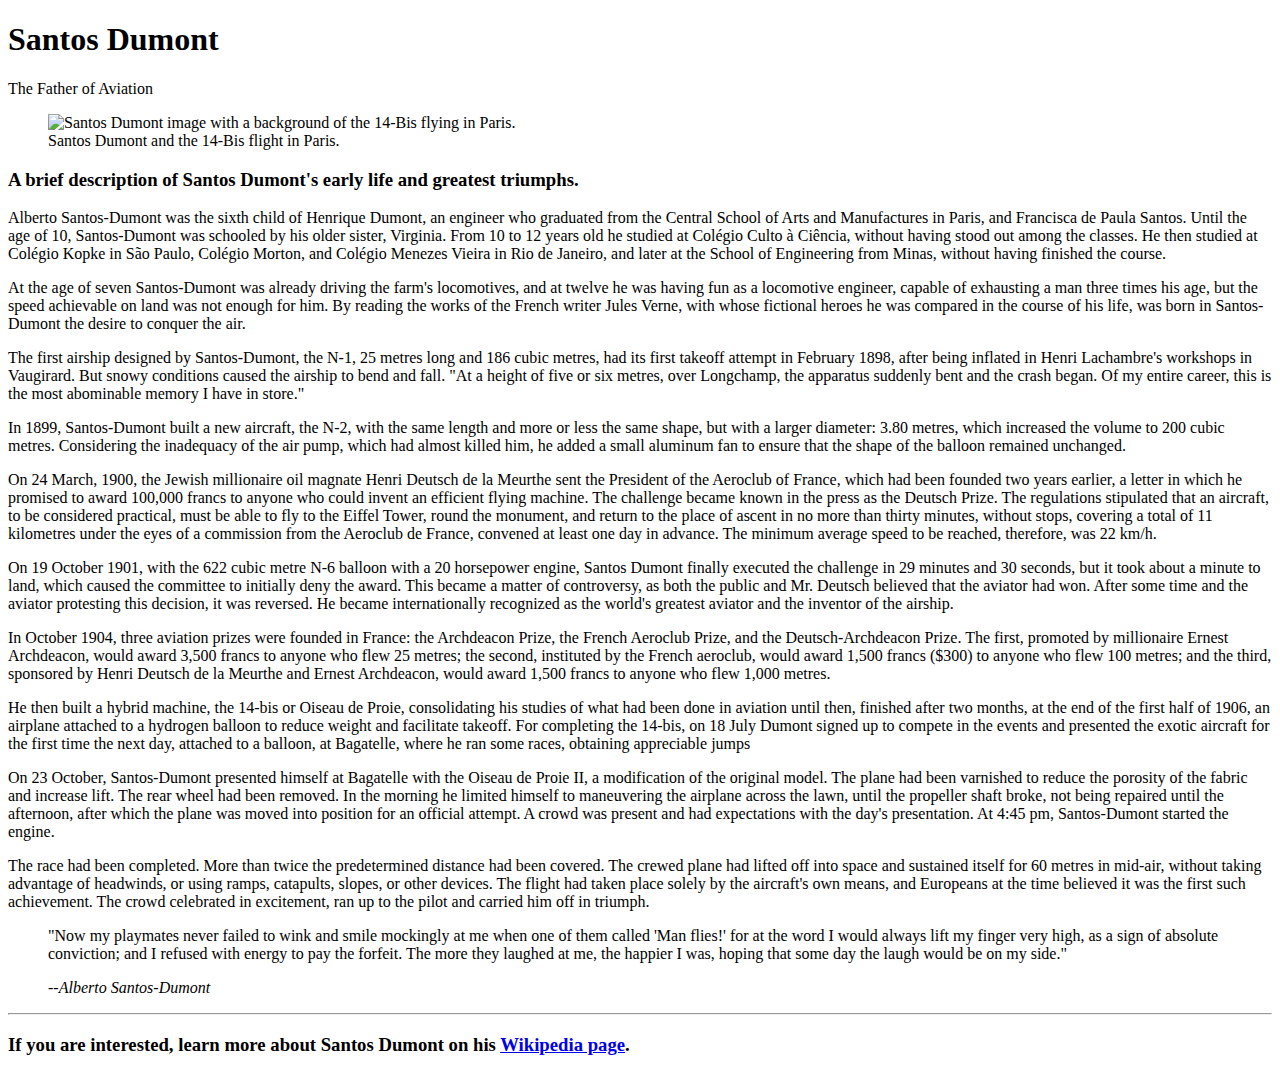
==== index.html @ 30559c8a "Add files via upload" ====
<!DOCTYPE html>
<html lang="en">
<head>
    <meta charset="UTF-8">
    <meta http-equiv="X-UA-Compatible" content="IE=edge">
    <meta name="viewport" content="width=device-width, initial-scale=1.0">
    <title>Example</title>
    <link rel="stylesheet" href="tribute.css">
</head>
<body>
    <main id="main">
        <h1 id="title">Santos Dumont</h1>
        <p>The Father of Aviation</p>
        
        <figure id="img-div">
        <img id="image" src="https://blog.bianch.com.br/wp-content/uploads/2021/05/Santos-Dumont-x-irmaos-Wright-925x308.jpg" alt="Santos Dumont image with a background of the 14-Bis flying in Paris.">
          <figcaption id="img-caption">Santos Dumont and the 14-Bis flight in Paris.</figcaption>
        </figure>
        
        <article id="tribute-info">
          <h3>A brief description of Santos Dumont's early life and greatest triumphs.</h3>
          <section id="tribute-1">
          <p>Alberto Santos-Dumont was the sixth child of Henrique Dumont, an engineer who graduated from the Central School of Arts and Manufactures in Paris, and Francisca de Paula Santos. Until the age of 10, Santos-Dumont was schooled by his older sister, Virginia. From 10 to 12 years old he studied at Colégio Culto à Ciência, without having stood out among the classes. He then studied at Colégio Kopke in São Paulo, Colégio Morton, and Colégio Menezes Vieira in Rio de Janeiro, and later at the School of Engineering from Minas, without having finished the course.</p> <p>At the age of seven Santos-Dumont was already driving the farm's locomotives, and at twelve he was having fun as a locomotive engineer, capable of exhausting a man three times his age, but the speed achievable on land was not enough for him. By reading the works of the French writer Jules Verne, with whose fictional heroes he was compared in the course of his life, was born in Santos-Dumont the desire to conquer the air.</p>
          </section>
          <section id="tribute-2">
          <p>The first airship designed by Santos-Dumont, the N-1, 25 metres long and 186 cubic metres, had its first takeoff attempt in February 1898, after being inflated in Henri Lachambre's workshops in Vaugirard. But snowy conditions caused the airship to bend and fall. "At a height of five or six metres, over Longchamp, the apparatus suddenly bent and the crash began. Of my entire career, this is the most abominable memory I have in store."</p>
            <p>In 1899, Santos-Dumont built a new aircraft, the N-2, with the same length and more or less the same shape, but with a larger diameter: 3.80 metres, which increased the volume to 200 cubic metres. Considering the inadequacy of the air pump, which had almost killed him, he added a small aluminum fan to ensure that the shape of the balloon remained unchanged.</p>
            <p>On 24 March, 1900, the Jewish millionaire oil magnate Henri Deutsch de la Meurthe sent the President of the Aeroclub of France, which had been founded two years earlier, a letter in which he promised to award 100,000 francs to anyone who could invent an efficient flying machine. The challenge became known in the press as the Deutsch Prize. The regulations stipulated that an aircraft, to be considered practical, must be able to fly to the Eiffel Tower, round the monument, and return to the place of ascent in no more than thirty minutes, without stops, covering a total of 11 kilometres under the eyes of a commission from the Aeroclub de France, convened at least one day in advance. The minimum average speed to be reached, therefore, was 22 km/h.</p>
            <p>On 19 October 1901, with the 622 cubic metre N-6 balloon with a 20 horsepower engine, Santos Dumont finally executed the challenge in 29 minutes and 30 seconds, but it took about a minute to land, which caused the committee to initially deny the award. This became a matter of controversy, as both the public and Mr. Deutsch believed that the aviator had won. After some time and the aviator protesting this decision, it was reversed. He became internationally recognized as the world's greatest aviator and the inventor of the airship.</p>
          </section>
          <section id="tribute-3">
          <p>In October 1904, three aviation prizes were founded in France: the Archdeacon Prize, the French Aeroclub Prize, and the Deutsch-Archdeacon Prize. The first, promoted by millionaire Ernest Archdeacon, would award 3,500 francs to anyone who flew 25 metres; the second, instituted by the French aeroclub, would award 1,500 francs ($300) to anyone who flew 100 metres; and the third, sponsored by Henri Deutsch de la Meurthe and Ernest Archdeacon, would award 1,500 francs to anyone who flew 1,000 metres.</p>
          <p>He then built a hybrid machine, the 14-bis or Oiseau de Proie, consolidating his studies of what had been done in aviation until then, finished after two months, at the end of the first half of 1906, an airplane attached to a hydrogen balloon to reduce weight and facilitate takeoff. For completing the 14-bis, on 18 July Dumont signed up to compete in the events and presented the exotic aircraft for the first time the next day, attached to a balloon, at Bagatelle, where he ran some races, obtaining appreciable jumps</p>
          <p>On 23 October, Santos-Dumont presented himself at Bagatelle with the Oiseau de Proie II, a modification of the original model. The plane had been varnished to reduce the porosity of the fabric and increase lift. The rear wheel had been removed. In the morning he limited himself to maneuvering the airplane across the lawn, until the propeller shaft broke, not being repaired until the afternoon, after which the plane was moved into position for an official attempt. A crowd was present and had expectations with the day's presentation. At 4:45 pm, Santos-Dumont started the engine.</p>
        <p>
        The race had been completed. More than twice the predetermined distance had been covered. The crewed plane had lifted off into space and sustained itself for 60 metres in mid-air, without taking advantage of headwinds, or using ramps, catapults, slopes, or other devices. The flight had taken place solely by the aircraft's own means, and Europeans at the time believed it was the first such achievement. The crowd celebrated in excitement, ran up to the pilot and carried him off in triumph.</p>
          </section>
        </article>
          <section id="tribute-4">
          <blockquote cite="https://www.azquotes.com/author/32299-Alberto_Santos_Dumont">
            <p>"Now my playmates never failed to wink and smile mockingly at me when one of them called 'Man flies!' for at the word I would always lift my finger very high, as a sign of absolute conviction; and I refused with energy to pay the forfeit. The more they laughed at me, the happier I was, hoping that some day the laugh would be on my side."</p>
            <cite>--Alberto Santos-Dumont</cite></blockquote>
          <hr>
          <h3>If you are interested, learn more about Santos Dumont on his <a id="tribute-link" href="https://en.wikipedia.org/wiki/Alberto_Santos-Dumont" target="_blank">Wikipedia page</a>.</h3>
          </section>
        </main>
</body>
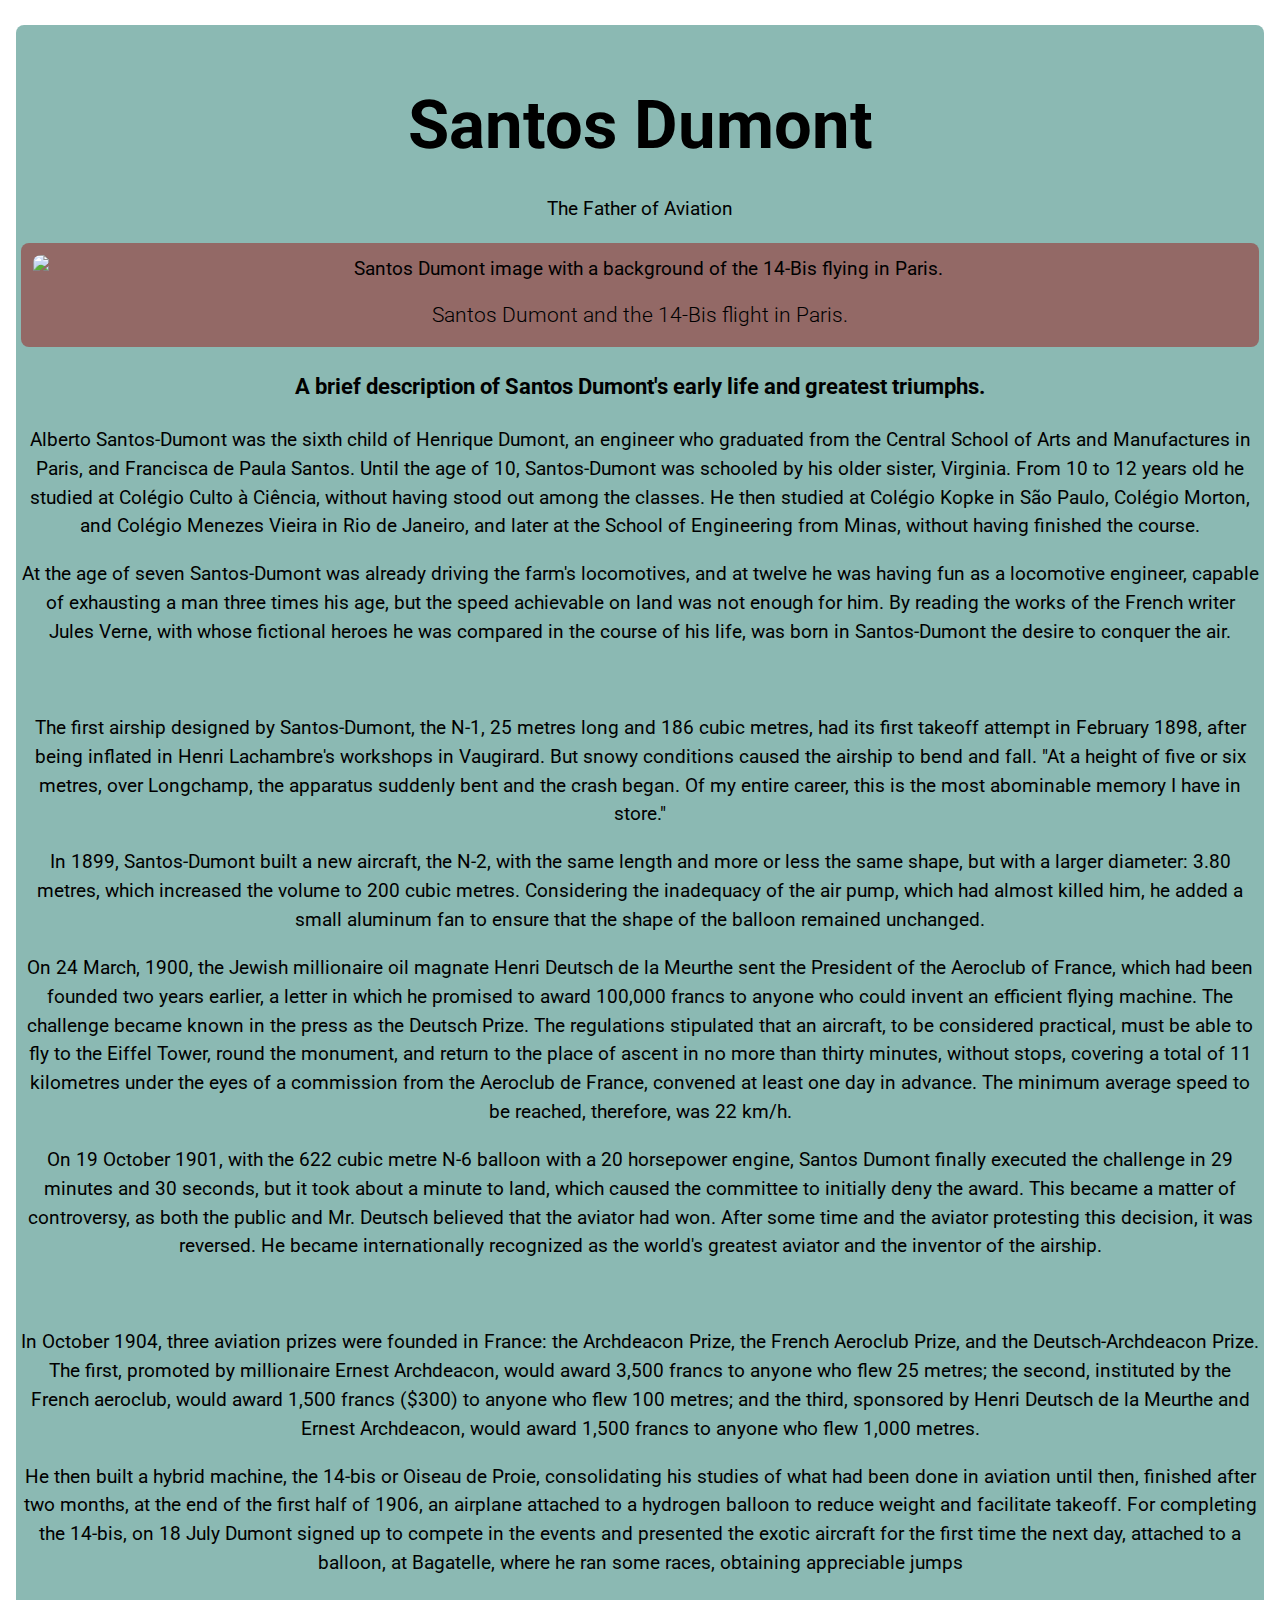
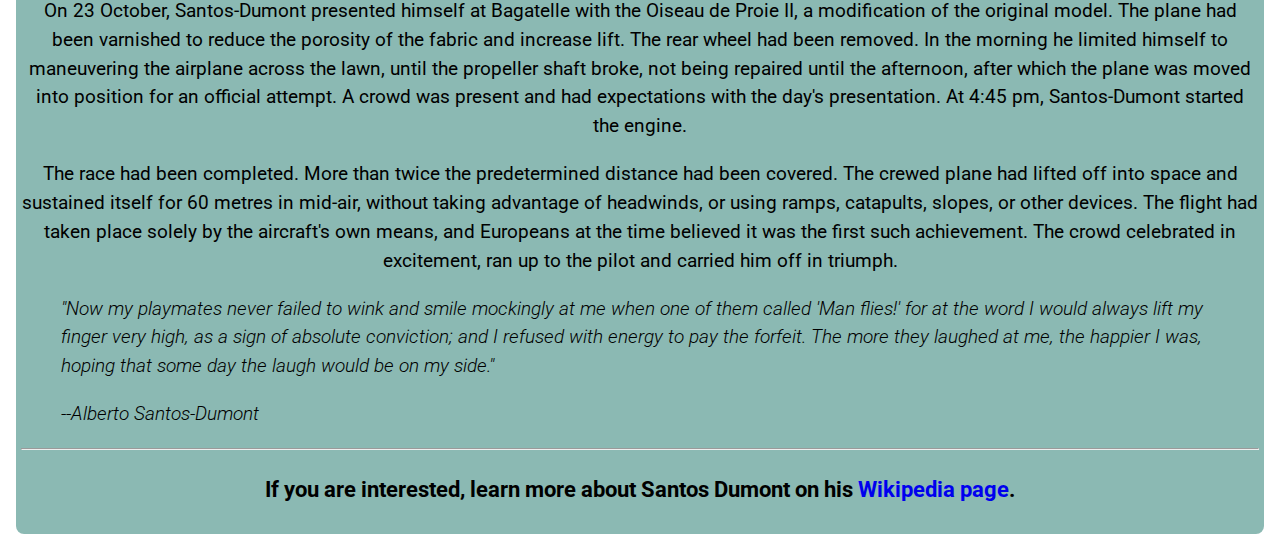
==== commit 4a7bf936: "Update index.html" ====
--- a/index.html
+++ b/index.html
@@ -5,7 +5,7 @@
     <meta http-equiv="X-UA-Compatible" content="IE=edge">
     <meta name="viewport" content="width=device-width, initial-scale=1.0">
     <title>Example</title>
-    <link rel="stylesheet" href="tribute.css">
+    <link rel="stylesheet" href="style.css">
 </head>
 <body>
     <main id="main">
@@ -44,4 +44,4 @@
           <h3>If you are interested, learn more about Santos Dumont on his <a id="tribute-link" href="https://en.wikipedia.org/wiki/Alberto_Santos-Dumont" target="_blank">Wikipedia page</a>.</h3>
           </section>
         </main>
-</body>+</body>
--- a/style.css
+++ b/style.css
@@ -0,0 +1,70 @@
+@import url('https://fonts.googleapis.com/css2?family=Roboto:wght@300;400;700&display=swap');
+
+body{
+font-family: 'Roboto', sans-serif;
+font-weight: 400;
+font-size: 1.2em;
+line-height: 1.5;
+text-align: center;
+color: black;
+}
+
+main{
+  margin: 25px 8px;
+  padding: 5px;
+  border-radius: 8px;
+  background: rgb(61, 138, 129, 0.6);
+}
+
+#title{
+  font-size: 3.5em;
+  margin-bottom: 0;
+}
+
+#img-div{
+  margin: 0;
+  padding: 12px;
+  border-radius: 8px;
+  background: rgb(156, 26, 26, 0.5);
+}
+
+#image{
+  display: block;
+  max-width: 100%;
+  height: auto;
+  margin: 0 auto;
+  border-radius: 8px;
+}
+
+#img-caption{
+  margin: 15px 0 5px 0;
+  font-weight: 300;
+  font-size: 1.1em;
+}
+
+#tribute-2::before{
+  font-family: "Font Awesome 5 Free";
+  content: "\f072";
+  font-weight: 900;
+}
+
+#tribute-3::before{
+  font-family: "Font Awesome 5 Free";
+  content: "\f072";
+  font-weight: 900;
+}
+
+blockquote{
+  font-weight: 300;
+  font-style: italic;
+  text-align: left;
+}
+
+a{
+  text-decoration: none;
+  color: darkpurple;
+}
+
+a:hover{
+  color: purple;
+}